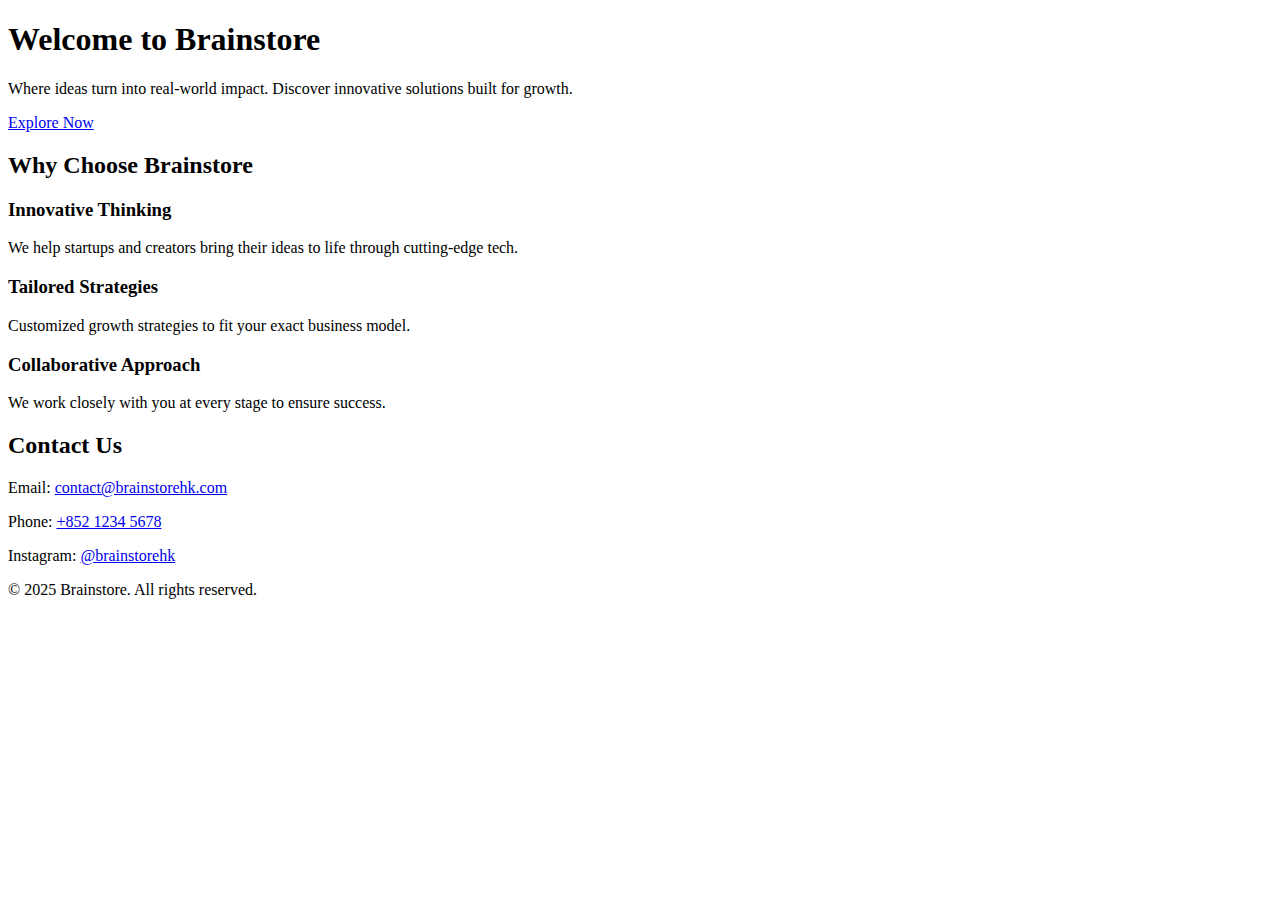
==== index.html @ 7ddc7133 "create index.html" ====
<!DOCTYPE html>
<html lang="en">
<head>
  <meta charset="UTF-8" />
  <meta name="viewport" content="width=device-width, initial-scale=1.0"/>
  <title>Brainstore</title>
  <link rel="stylesheet" href="style.css"/>
</head>
<body>
  <header class="hero">
    <div class="container">
      <h1>Welcome to Brainstore</h1>
      <p>Where ideas turn into real-world impact. Discover innovative solutions built for growth.</p>
      <a href="#features" class="cta-button">Explore Now</a>
    </div>
  </header>

  <section id="features" class="features">
    <div class="container">
      <h2>Why Choose Brainstore</h2>
      <div class="feature-item">
        <h3>Innovative Thinking</h3>
        <p>We help startups and creators bring their ideas to life through cutting-edge tech.</p>
      </div>
      <div class="feature-item">
        <h3>Tailored Strategies</h3>
        <p>Customized growth strategies to fit your exact business model.</p>
      </div>
      <div class="feature-item">
        <h3>Collaborative Approach</h3>
        <p>We work closely with you at every stage to ensure success.</p>
      </div>
    </div>
  </section>

  <section id="contact" class="contact">
    <div class="container">
      <h2>Contact Us</h2>
      <p>Email: <a href="mailto:contact@brainstorehk.com">contact@brainstorehk.com</a></p>
      <p>Phone: <a href="tel:+85212345678">+852 1234 5678</a></p>
      <p>Instagram: <a href="https://instagram.com/brainstorehk" target="_blank">@brainstorehk</a></p>
    </div>
  </section>

  <footer>
    <div class="container">
      <p>© 2025 Brainstore. All rights reserved.</p>
    </div>
  </footer>
</body>
</html>
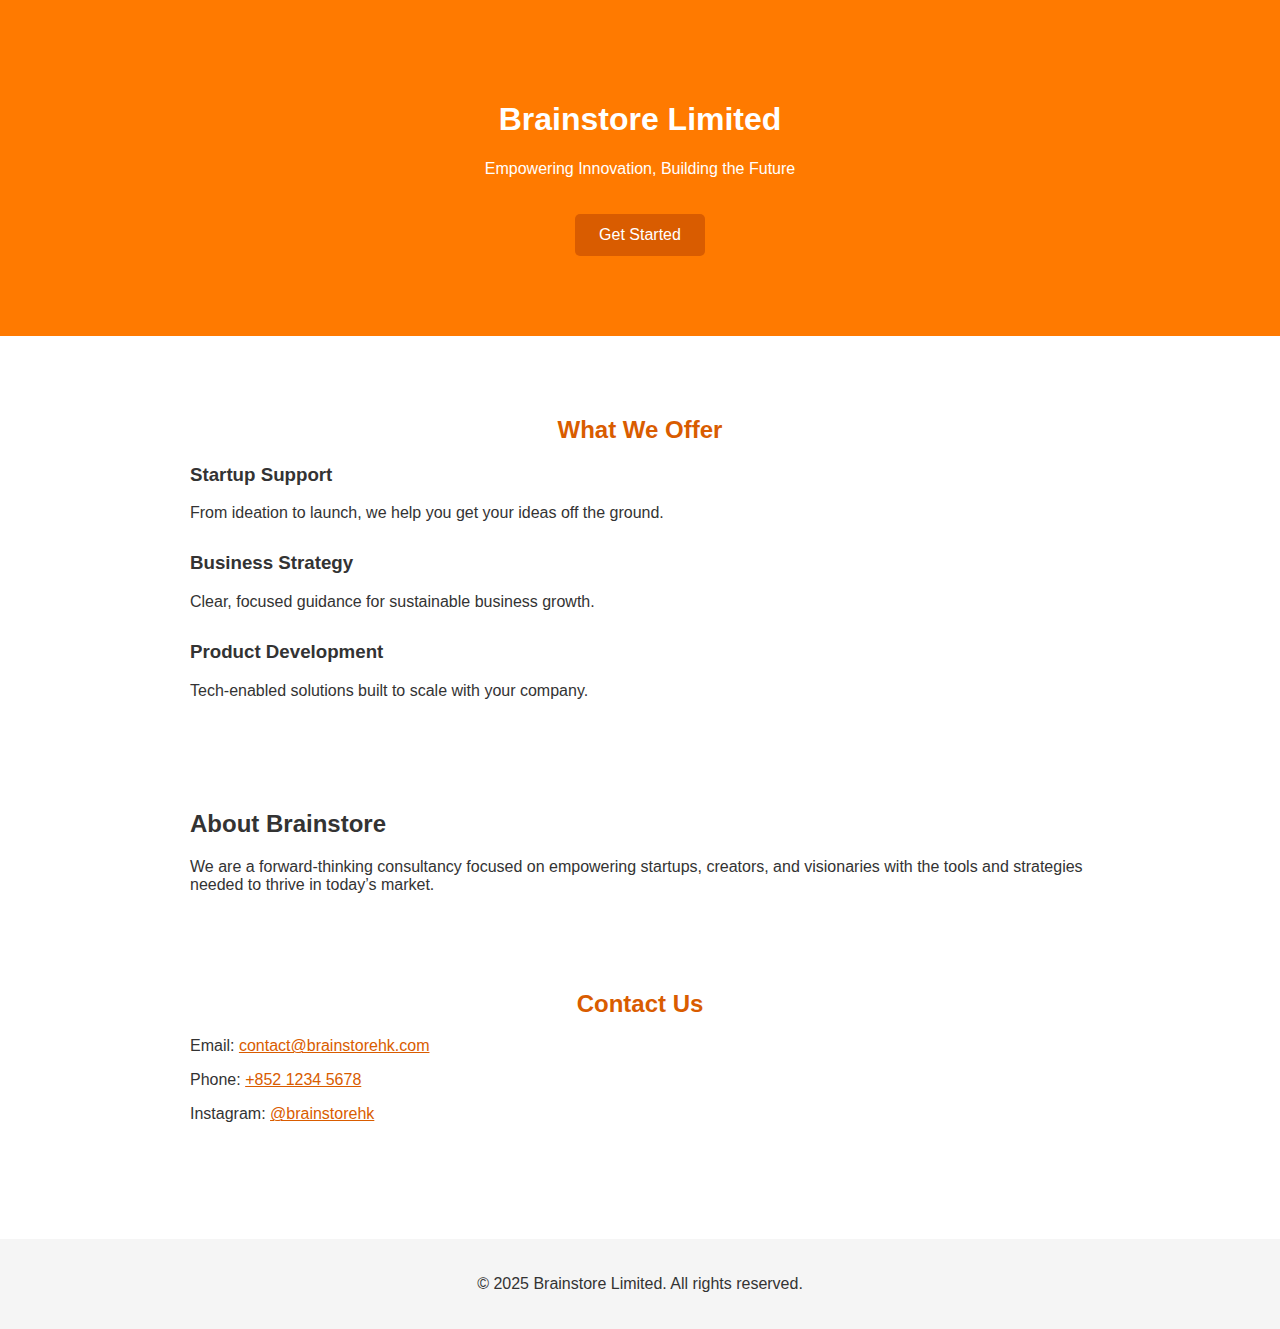
==== commit 7f0252f3: "Update index.html" ====
--- a/index.html
+++ b/index.html
@@ -9,27 +9,34 @@
 <body>
   <header class="hero">
     <div class="container">
-      <h1>Welcome to Brainstore</h1>
-      <p>Where ideas turn into real-world impact. Discover innovative solutions built for growth.</p>
-      <a href="#features" class="cta-button">Explore Now</a>
+      <h1>Brainstore Limited</h1>
+      <p class="subtitle">Empowering Innovation, Building the Future</p>
+      <a href="#services" class="cta-button">Get Started</a>
     </div>
   </header>
 
-  <section id="features" class="features">
+  <section id="services" class="features">
     <div class="container">
-      <h2>Why Choose Brainstore</h2>
+      <h2>What We Offer</h2>
       <div class="feature-item">
-        <h3>Innovative Thinking</h3>
-        <p>We help startups and creators bring their ideas to life through cutting-edge tech.</p>
+        <h3>Startup Support</h3>
+        <p>From ideation to launch, we help you get your ideas off the ground.</p>
       </div>
       <div class="feature-item">
-        <h3>Tailored Strategies</h3>
-        <p>Customized growth strategies to fit your exact business model.</p>
+        <h3>Business Strategy</h3>
+        <p>Clear, focused guidance for sustainable business growth.</p>
       </div>
       <div class="feature-item">
-        <h3>Collaborative Approach</h3>
-        <p>We work closely with you at every stage to ensure success.</p>
+        <h3>Product Development</h3>
+        <p>Tech-enabled solutions built to scale with your company.</p>
       </div>
+    </div>
+  </section>
+
+  <section id="about" class="highlight">
+    <div class="container">
+      <h2>About Brainstore</h2>
+      <p>We are a forward-thinking consultancy focused on empowering startups, creators, and visionaries with the tools and strategies needed to thrive in today’s market.</p>
     </div>
   </section>
 
@@ -44,7 +51,7 @@
 
   <footer>
     <div class="container">
-      <p>© 2025 Brainstore. All rights reserved.</p>
+      <p>© 2025 Brainstore Limited. All rights reserved.</p>
     </div>
   </footer>
 </body>
--- a/style.css
+++ b/style.css
@@ -0,0 +1,55 @@
+body {
+  font-family: Arial, sans-serif;
+  margin: 0;
+  padding: 0;
+  color: #333;
+  background-color: #fff;
+}
+.container {
+  width: 90%;
+  max-width: 900px;
+  margin: auto;
+}
+header.hero {
+  background-color: #ff7a00;
+  color: white;
+  text-align: center;
+  padding: 80px 20px;
+}
+.cta-button {
+  display: inline-block;
+  margin-top: 20px;
+  padding: 12px 24px;
+  background-color: #d95c00;
+  color: white;
+  text-decoration: none;
+  border-radius: 5px;
+}
+.features, .contact {
+  padding: 60px 0;
+}
+.features h2, .contact h2 {
+  color: #d95c00;
+  text-align: center;
+}
+.feature-item {
+  margin-bottom: 30px;
+}
+footer {
+  background-color: #f5f5f5;
+  text-align: center;
+  padding: 20px;
+  margin-top: 40px;
+}
+a {
+  color: #d95c00;
+  word-break: break-word;
+}
+@media screen and (max-width: 600px) {
+  header.hero {
+    padding: 60px 10px;
+  }
+  .cta-button {
+    padding: 10px 20px;
+  }
+}
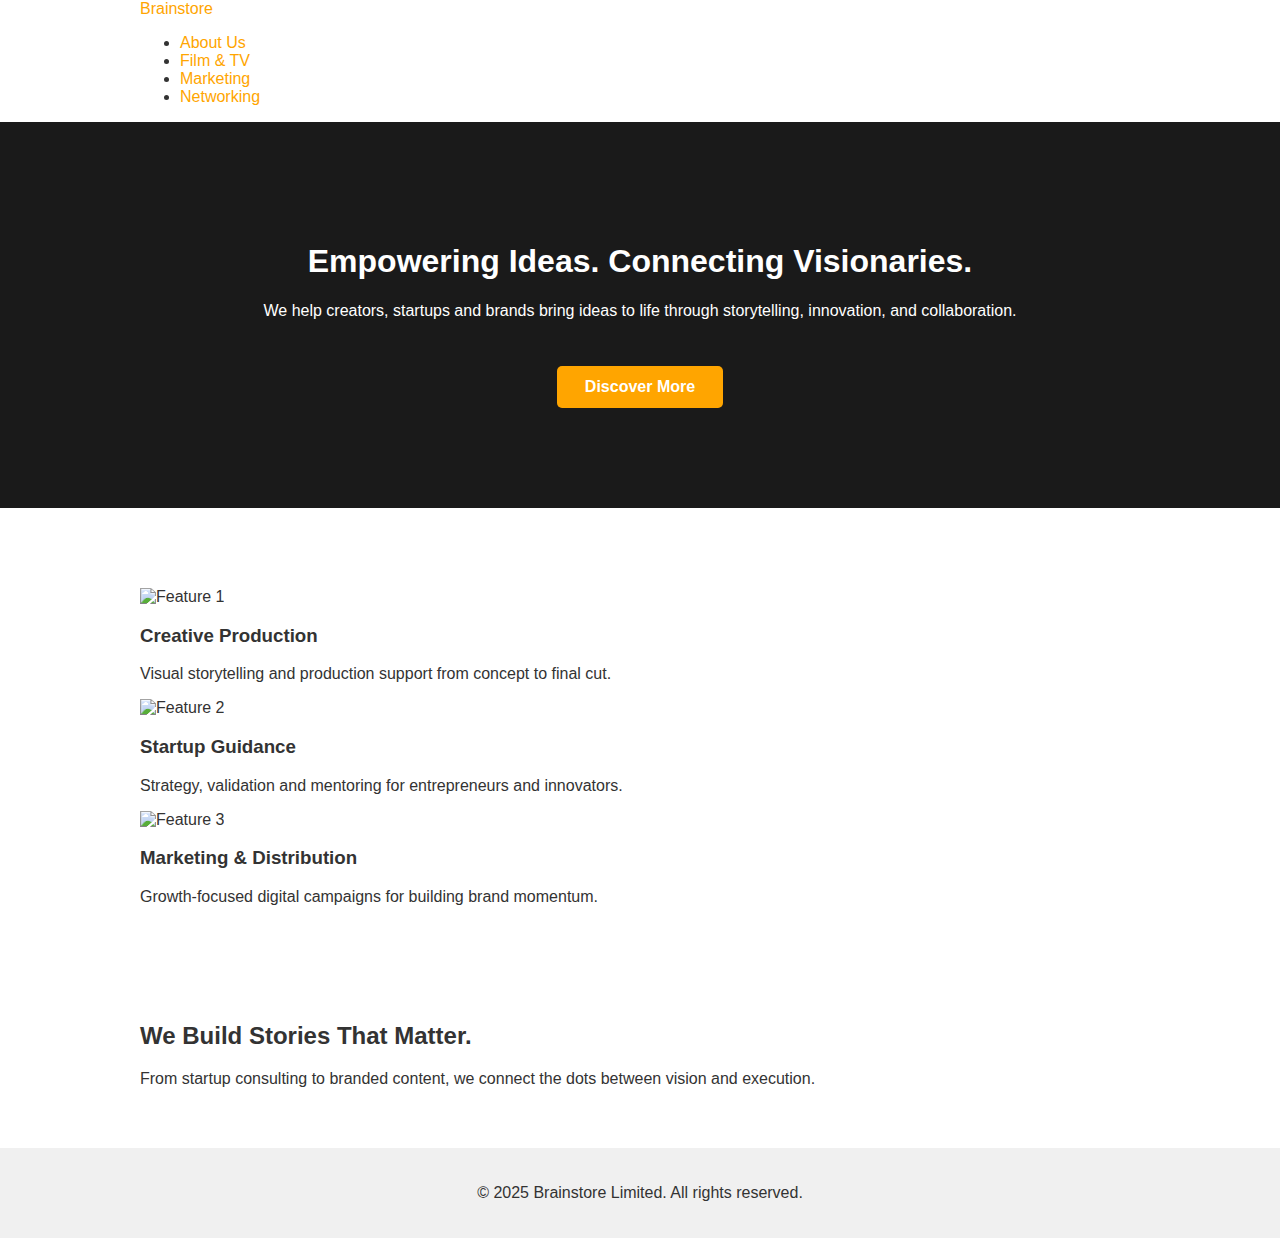
==== commit 1df2a22f: "Update index.html" ====
--- a/index.html
+++ b/index.html
@@ -2,50 +2,53 @@
 <html lang="en">
 <head>
   <meta charset="UTF-8" />
-  <meta name="viewport" content="width=device-width, initial-scale=1.0"/>
-  <title>Brainstore</title>
-  <link rel="stylesheet" href="style.css"/>
+  <meta name="viewport" content="width=device-width, initial-scale=1.0" />
+  <title>Brainstore Limited</title>
+  <link rel="stylesheet" href="style.css" />
 </head>
 <body>
+  <nav class="navbar">
+    <div class="container nav-container">
+      <a href="index.html" class="logo">Brainstore</a>
+      <ul class="nav-links">
+        <li><a href="about.html">About Us</a></li>
+        <li><a href="film.html">Film & TV</a></li>
+        <li><a href="marketing.html">Marketing</a></li>
+        <li><a href="networking.html">Networking</a></li>
+      </ul>
+    </div>
+  </nav>
+
   <header class="hero">
-    <div class="container">
-      <h1>Brainstore Limited</h1>
-      <p class="subtitle">Empowering Innovation, Building the Future</p>
-      <a href="#services" class="cta-button">Get Started</a>
+    <div class="hero-content container">
+      <h1>Empowering Ideas. Connecting Visionaries.</h1>
+      <p>We help creators, startups and brands bring ideas to life through storytelling, innovation, and collaboration.</p>
+      <a href="about.html" class="cta-button">Discover More</a>
     </div>
   </header>
 
-  <section id="services" class="features">
-    <div class="container">
-      <h2>What We Offer</h2>
-      <div class="feature-item">
-        <h3>Startup Support</h3>
-        <p>From ideation to launch, we help you get your ideas off the ground.</p>
-      </div>
-      <div class="feature-item">
-        <h3>Business Strategy</h3>
-        <p>Clear, focused guidance for sustainable business growth.</p>
-      </div>
-      <div class="feature-item">
-        <h3>Product Development</h3>
-        <p>Tech-enabled solutions built to scale with your company.</p>
-      </div>
+  <section class="features container">
+    <div class="feature-block">
+      <img src="https://images.unsplash.com/photo-1" alt="Feature 1">
+      <h3>Creative Production</h3>
+      <p>Visual storytelling and production support from concept to final cut.</p>
+    </div>
+    <div class="feature-block">
+      <img src="https://images.unsplash.com/photo-2" alt="Feature 2">
+      <h3>Startup Guidance</h3>
+      <p>Strategy, validation and mentoring for entrepreneurs and innovators.</p>
+    </div>
+    <div class="feature-block">
+      <img src="https://images.unsplash.com/photo-3" alt="Feature 3">
+      <h3>Marketing & Distribution</h3>
+      <p>Growth-focused digital campaigns for building brand momentum.</p>
     </div>
   </section>
 
-  <section id="about" class="highlight">
+  <section class="banner">
     <div class="container">
-      <h2>About Brainstore</h2>
-      <p>We are a forward-thinking consultancy focused on empowering startups, creators, and visionaries with the tools and strategies needed to thrive in today’s market.</p>
-    </div>
-  </section>
-
-  <section id="contact" class="contact">
-    <div class="container">
-      <h2>Contact Us</h2>
-      <p>Email: <a href="mailto:contact@brainstorehk.com">contact@brainstorehk.com</a></p>
-      <p>Phone: <a href="tel:+85212345678">+852 1234 5678</a></p>
-      <p>Instagram: <a href="https://instagram.com/brainstorehk" target="_blank">@brainstorehk</a></p>
+      <h2>We Build Stories That Matter.</h2>
+      <p>From startup consulting to branded content, we connect the dots between vision and execution.</p>
     </div>
   </section>
 
--- a/style.css
+++ b/style.css
@@ -1,53 +1,61 @@
 body {
-  font-family: Arial, sans-serif;
+  font-family: 'Segoe UI', Tahoma, Geneva, Verdana, sans-serif;
   margin: 0;
   padding: 0;
+  background-color: #ffffff;
   color: #333;
-  background-color: #fff;
 }
 .container {
   width: 90%;
-  max-width: 900px;
+  max-width: 1000px;
   margin: auto;
 }
 header.hero {
-  background-color: #ff7a00;
+  background-color: #1a1a1a;
   color: white;
   text-align: center;
-  padding: 80px 20px;
+  padding: 100px 20px;
+}
+.subtitle {
+  font-size: 1.25em;
+  margin-top: 10px;
 }
 .cta-button {
   display: inline-block;
-  margin-top: 20px;
-  padding: 12px 24px;
-  background-color: #d95c00;
+  margin-top: 30px;
+  padding: 12px 28px;
+  background-color: #ffa500;
   color: white;
   text-decoration: none;
+  font-weight: bold;
   border-radius: 5px;
 }
-.features, .contact {
-  padding: 60px 0;
+.features, .highlight, .contact {
+  padding: 80px 20px;
 }
-.features h2, .contact h2 {
-  color: #d95c00;
+.features h2, .highlight h2, .contact h2 {
   text-align: center;
+  color: #ffa500;
 }
 .feature-item {
-  margin-bottom: 30px;
+  margin-top: 40px;
+}
+.highlight {
+  background-color: #f7f7f7;
 }
 footer {
-  background-color: #f5f5f5;
+  background-color: #f0f0f0;
   text-align: center;
   padding: 20px;
-  margin-top: 40px;
+  margin-top: 60px;
 }
 a {
-  color: #d95c00;
-  word-break: break-word;
+  color: #ffa500;
+  text-decoration: none;
 }
 @media screen and (max-width: 600px) {
   header.hero {
-    padding: 60px 10px;
+    padding: 60px 15px;
   }
   .cta-button {
     padding: 10px 20px;
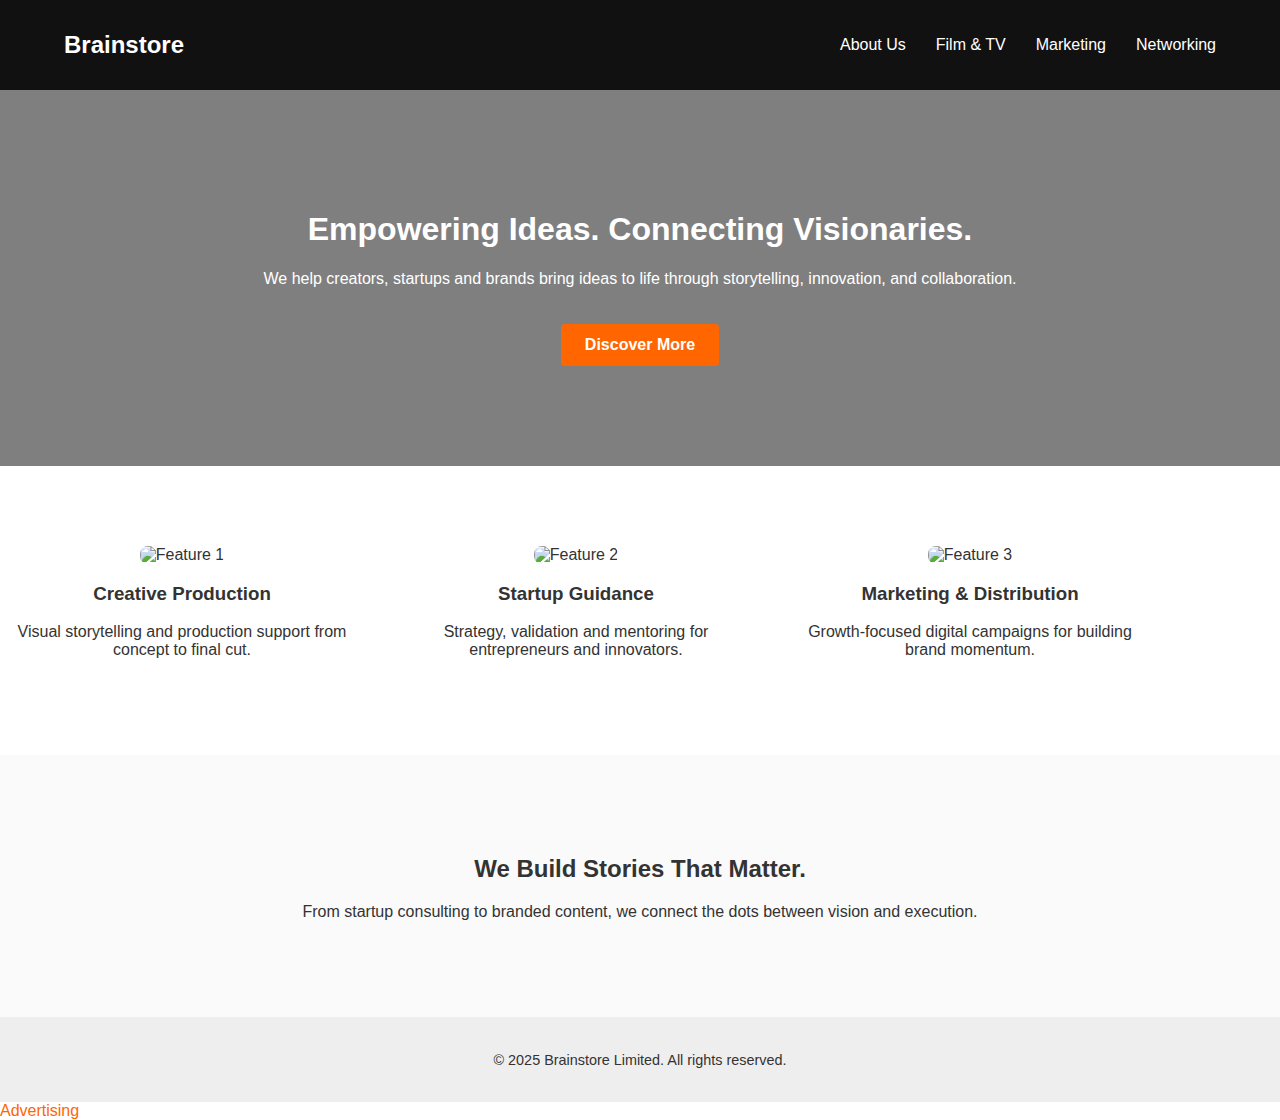
==== commit 29c854a0: "Update index.html" ====
--- a/index.html
+++ b/index.html
@@ -58,4 +58,6 @@
     </div>
   </footer>
 </body>
+  <li><a href="advertising.html">Advertising</a></li>
+
 </html>
--- a/style.css
+++ b/style.css
@@ -2,62 +2,146 @@
   font-family: 'Segoe UI', Tahoma, Geneva, Verdana, sans-serif;
   margin: 0;
   padding: 0;
-  background-color: #ffffff;
   color: #333;
+  background-color: #fff;
+}
+a {
+  text-decoration: none;
+  color: #ff6600;
 }
 .container {
   width: 90%;
-  max-width: 1000px;
+  max-width: 1200px;
   margin: auto;
 }
-header.hero {
-  background-color: #1a1a1a;
+.navbar {
+  background: #111;
+  padding: 20px 0;
+}
+.nav-container {
+  display: flex;
+  justify-content: space-between;
+  align-items: center;
+}
+.logo {
+  font-size: 1.5em;
+  color: white;
+  font-weight: bold;
+}
+.nav-links {
+  list-style: none;
+  display: flex;
+  gap: 30px;
+}
+.nav-links a {
+  color: white;
+  font-weight: 500;
+}
+
+.hero {
+  background: linear-gradient(rgba(0,0,0,0.5), rgba(0,0,0,0.5)), url('https://images.unsplash.com/photo-landing') no-repeat center center/cover;
   color: white;
   text-align: center;
   padding: 100px 20px;
 }
-.subtitle {
-  font-size: 1.25em;
-  margin-top: 10px;
-}
 .cta-button {
   display: inline-block;
-  margin-top: 30px;
-  padding: 12px 28px;
-  background-color: #ffa500;
+  margin-top: 20px;
+  padding: 12px 24px;
+  background-color: #ff6600;
   color: white;
-  text-decoration: none;
+  border-radius: 4px;
   font-weight: bold;
-  border-radius: 5px;
 }
-.features, .highlight, .contact {
+
+.features {
+  display: flex;
+  gap: 30px;
+  margin: 80px 0;
+  justify-content: space-between;
+}
+.feature-block {
+  flex: 1;
+  text-align: center;
+}
+.feature-block img {
+  width: 100%;
+  max-height: 180px;
+  object-fit: cover;
+  border-radius: 8px;
+}
+.banner {
+  background-color: #fafafa;
+  text-align: center;
   padding: 80px 20px;
 }
-.features h2, .highlight h2, .contact h2 {
-  text-align: center;
-  color: #ffa500;
-}
-.feature-item {
-  margin-top: 40px;
-}
-.highlight {
-  background-color: #f7f7f7;
-}
 footer {
-  background-color: #f0f0f0;
+  background: #eee;
   text-align: center;
   padding: 20px;
-  margin-top: 60px;
+  font-size: 0.9em;
 }
-a {
-  color: #ffa500;
-  text-decoration: none;
-}
-@media screen and (max-width: 600px) {
-  header.hero {
-    padding: 60px 15px;
+@media screen and (max-width: 768px) {
+  .features {
+    flex-direction: column;
   }
-  .cta-button {
-    padding: 10px 20px;
+  .nav-links {
+    flex-direction: column;
+    gap: 10px;
   }
 }
+.founder-section {
+  margin-top: 80px;
+}
+.founder-profile {
+  display: flex;
+  gap: 30px;
+  align-items: center;
+}
+.founder-profile img {
+  width: 200px;
+  height: 200px;
+  object-fit: cover;
+  border-radius: 100px;
+}
+.team-gallery {
+  margin-top: 80px;
+}
+.team-grid {
+  display: flex;
+  gap: 30px;
+  flex-wrap: wrap;
+  justify-content: center;
+}
+.team-member {
+  text-align: center;
+  max-width: 150px;
+}
+.team-member img {
+  width: 100%;
+  border-radius: 8px;
+  height: 150px;
+  object-fit: cover;
+}
+.video-wrapper {
+  position: relative;
+  padding-bottom: 56.25%;
+  height: 0;
+  margin-bottom: 60px;
+}
+.video-wrapper iframe {
+  position: absolute;
+  top: 0;
+  left: 0;
+  width: 100%;
+  height: 100%;
+  border-radius: 8px;
+}
+.lang-switcher a {
+  color: #ccc;
+  font-size: 0.9em;
+}
+.lang-switcher a:hover {
+  color: #ff6600;
+}
+
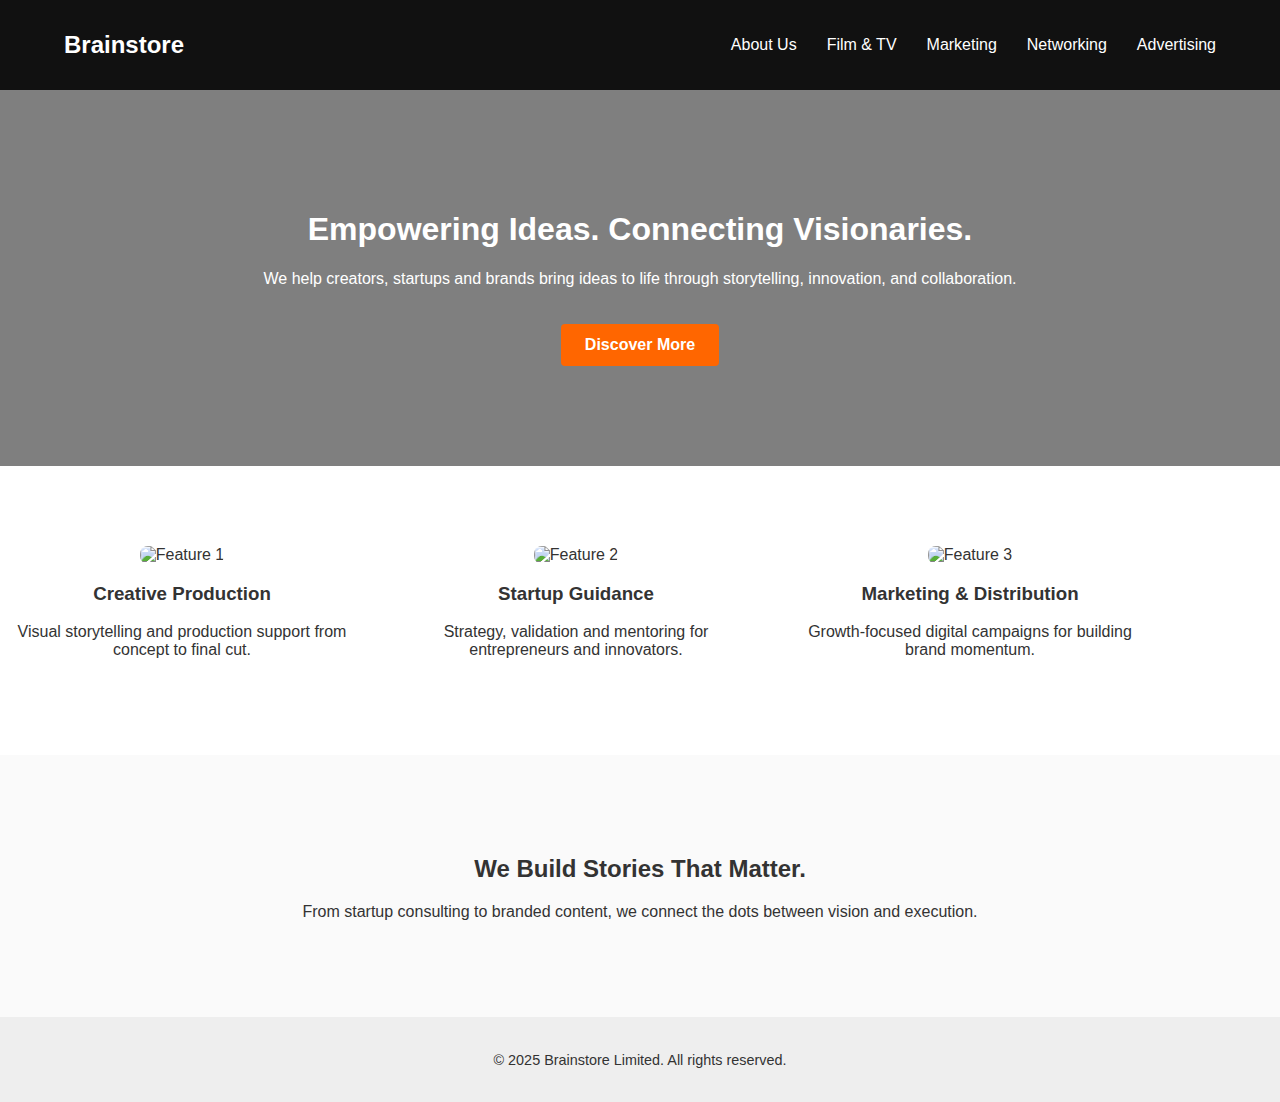
==== commit 6a8cb98d: "Update index.html" ====
--- a/index.html
+++ b/index.html
@@ -10,12 +10,13 @@
   <nav class="navbar">
     <div class="container nav-container">
       <a href="index.html" class="logo">Brainstore</a>
-      <ul class="nav-links">
-        <li><a href="about.html">About Us</a></li>
-        <li><a href="film.html">Film & TV</a></li>
-        <li><a href="marketing.html">Marketing</a></li>
-        <li><a href="networking.html">Networking</a></li>
-      </ul>
+     <ul class="nav-links">
+  <li><a href="about.html">About Us</a></li>
+  <li><a href="film.html">Film & TV</a></li>
+  <li><a href="marketing.html">Marketing</a></li>
+  <li><a href="networking.html">Networking</a></li>
+  <li><a href="advertising.html">Advertising</a></li>
+</ul>
     </div>
   </nav>
 
@@ -58,6 +59,5 @@
     </div>
   </footer>
 </body>
-  <li><a href="advertising.html">Advertising</a></li>
 
 </html>
